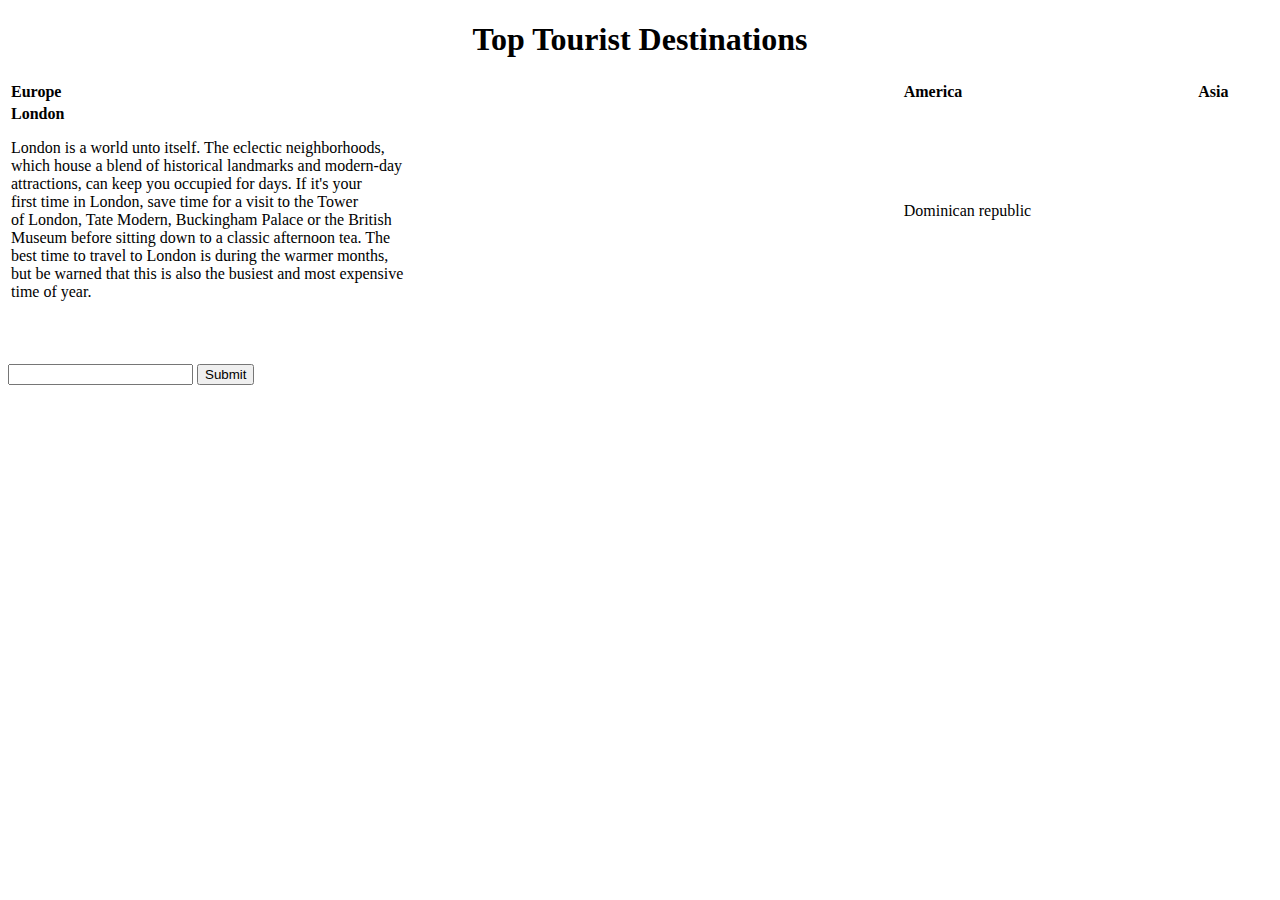
==== index.html @ 0a548342 "I was able to officially figure out how to work around this weather API. Also I started to work on h" ====
<!DOCTYPE html>
<html lang="en">
<head>
    <meta charset="UTF-8">
    <title>Gerard Von Schtieffel's MuvieHaus</title>
    <script src="https://cdnjs.cloudflare.com/ajax/libs/jquery/3.3.1/jquery.min.js"
     charset="utf-8"></script>     
    <script src="app.js" charset="utf-8"></script>   
    <link rel="stylesheet" href="main.css"></linkrel>

</head>
<body>
    <h1> Top Tourist Destinations </h1>
<div>
    <table style="width: 100%;" >
        <thead align="left">
            <tr>
                <th>Europe</th>
                <th>America</th>
                <th>Asia</th>
            </tr>
            
        </thead>
        <tbody align="left">
        <tr>
        <td><strong>London</strong>
            <br>
         <p>London is a world unto itself. The eclectic neighborhoods, <br>
             which house a blend of historical landmarks and modern-day<br>           
                attractions, can keep you occupied for days. If it's your<br>
               first time in London, save time for a visit to the Tower <br>
               of London, Tate Modern, Buckingham Palace or the British<br>
                Museum before sitting down to a classic afternoon tea. The <br>
                best time to travel to London is during the warmer months, <br>
                but be warned that this is also the busiest and most expensive <br>
                time of year.</p>
        </td>
        <td>Dominican republic</td>
        <td></td>
        </tr>
        <tr>
        <td></td>
        <td>&nbsp;</td>
        <td>&nbsp;</td>
        </tr>
        <tr>
        <td>&nbsp;</td>
        <td>&nbsp;</td>
        <td>&nbsp;</td>
        </tr>
        </tbody>
        </table>

 </div>
    <form>
        <input type="text"/>
        <input type="submit" name="submit"/> 
    </form>
</body>
</html>
---- main.css ----
h1{
    text-align: center;
}
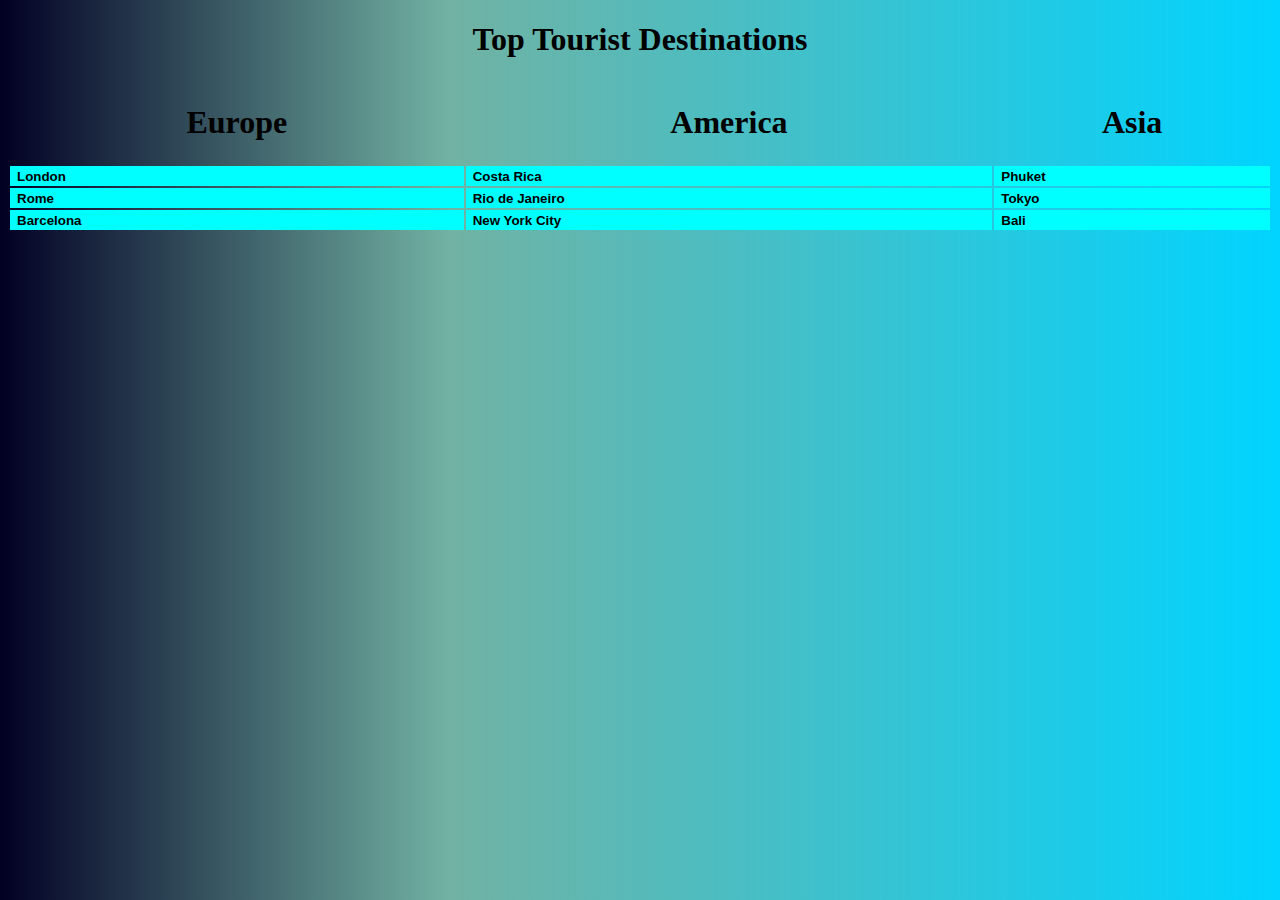
==== commit d1d53eea: "Started to add some button functions like hover on. Also added a new background on my css file." ====
--- a/index.html
+++ b/index.html
@@ -15,16 +15,17 @@
     <table style="width: 100%;" >
         <thead align="left">
             <tr>
-                <th>Europe</th>
-                <th>America</th>
-                <th>Asia</th>
+                <th><h1>Europe</h1></th>
+                <th><h1>America</h1></th>
+                <th><h1>Asia</h1></th>
             </tr>
             
         </thead>
         <tbody align="left">
         <tr>
-        <td><strong>London</strong>
+        <td><button id="btn1"><strong>London</strong></button>
             <br>
+            <div id="london" style="display: none;">
          <p>London is a world unto itself. The eclectic neighborhoods, <br>
              which house a blend of historical landmarks and modern-day<br>           
                 attractions, can keep you occupied for days. If it's your<br>
@@ -34,27 +35,137 @@
                 best time to travel to London is during the warmer months, <br>
                 but be warned that this is also the busiest and most expensive <br>
                 time of year.</p>
+            </div>
+            
         </td>
-        <td>Dominican republic</td>
-        <td></td>
+        <td><button id="btn2"><strong>Costa Rica</strong></button>
+        <br>
+        <div id="costa" style="display: none;">
+        <p>
+            From volcanic mountains to verdant rainforests to stunning shorelines, <br>
+            Costa Rica is a Central American gem. Explore the beaches along the <br>
+             Nicoya Peninsula, hike along Arenal Volcano and spot exotic wildlife <br>
+             in remote Tortuguero National Park. If you're looking for an adrenaline <br>
+             rush, go swimming next to some of the country's waterfalls or zip lining<br>
+              through its rainforests. Just make sure you plan a visit during <br>
+              Costa Rica's dry season, or between mid-December and April.
+        </p>
+        </div>
+        </td>
+        <td><button id="btn3"><strong>Phuket</strong></button>
+            <br>
+        <div id="phuket" style="display: none;">
+            <p>Located in southern Thailand, Phuket offers something for everyone, especially <br>
+            budget-minded travelers. Everything from accommodations to spa treatments to <br>
+            boat tours come with a low price tag. For stunning scenery, check out the <br>
+            limestone cliffs of Phang Nga Bay and lounge on Phuket's gorgeous white sand<br>
+             beaches. Other must-sees include Wat Chalong Temple and the Big Buddha. <br>
+             Once the sun sets, take part in the island's lively nightlife scene.</p>
+        </div>    
+        
+        </td>
+
         </tr>
         <tr>
-        <td></td>
-        <td>&nbsp;</td>
-        <td>&nbsp;</td>
+        <td><button id="btn4"><strong>Rome</strong></button>
+        <br>
+        <div id="rome" style="display: none;">
+        <p>
+            When you visit the Eternal City, prepare to cross a few must-see <br>
+            attractions – including the Colosseum, the Trevi Fountain and the <br>
+            Pantheon – off of your bucket list. Additional treasures, such as <br>
+             St. Peter's Basilica and the Sistine Chapel, can be found in nearby<br>
+              Vatican City. Escape the tourist crowds by taking a twilight stroll <br>
+              along the cobblestone streets of Trastevere, or head to Mercato <br>
+              Centrale Roma to sample local delicacies like gelato and pizza.<br>
+               Before leaving, peruse some of Rome's lesser-known museums, art <br>
+               galleries and boutiques.
+        </p>
+        </div>
+        </td>
+        <td><button id="btn5"><strong>Rio de Janeiro</strong></button>
+        <br>
+            <div id="rio" style="display: none;">
+        <p>
+            Christ the Redeemer and the shores of Copacabana and Ipanema beaches<br> 
+            are only some reasons why you should plan a trip to Rio. In the <br>
+            Marvelous City, you can revel in the sounds of samba in the Lapa <br>
+            neighborhood after strolling along the cobblestone streets of <br>
+            Santa Teresa. Time your visit in February if you want to experience<br> 
+            Carnival, though keep in mind that flights and hotels are expensive <br>
+            when this world-famous celebration takes place.
+        </p>
+        </div>
+        </td>
+        <td><button id="btn6"><strong>Tokyo</strong></button>
+        <br>
+            <div id="tokyo" style="display: none;">
+        <p>
+            Simply setting foot in Japan's cosmopolitan capital is an experience <br>
+            within itself. A city known for its bustling streets adorned with <br>
+             flashing neon signs, Tokyo offers visitors a little bit of everything.<br>
+              Foodies won't be let down by the city's fresh sushi and hearty ramen.<br>
+               Budding photographers and adrenaline junkies will love taking in <br>
+               the sweeping panoramas from the top of the Tokyo Skytree. <br>
+               Shopaholics will find plenty of must-have designer products in Ginza.<br>
+                And for history buffs, Tokyo offers centuries-old temples and <br>
+                shrines to explore.
+        </p>
+            </div>
+         
+        </td>
         </tr>
         <tr>
-        <td>&nbsp;</td>
-        <td>&nbsp;</td>
-        <td>&nbsp;</td>
+        <td><button id="btn7"><strong>Barcelona</strong></button>
+            <br>
+            <div id="barcelona" style="display: none;">
+            <p>
+                This Spanish city is a feast for the eyes: Visitors can walk <br>
+                past medieval architecture in the Barri Gòtic, snap photos <br>
+                of the intricate Sagrada Família and marvel at Gaudí's whimsical<br>
+                creations in Park Güell. La Barceloneta Beach and the Parc de<br>
+                la Ciutadella are perfect places to pass the time on a sunny <br>
+                day before checking out the restaurants and bars along Las <br>
+                Ramblas, which buzzes at all hours of the night. For travelers<br>
+                who want to see Barcelona from above, a trek up Tibidabo is <br>
+                a must.
+            </p>
+            </div>
+            
+        </td>
+        <td><button id="btn8"><strong>New York City</strong></button>
+        <br>
+        <div id="nyc" style="display: none;">
+        <p>
+            New York City hosts infinite urban adventures: You can wander through <br>
+            Central Park, tour the exhibits at the Met, catch a Broadway show or <br>
+            peruse SoHo's stylish boutiques. At night, admire Manhattan's glittering <br>
+            skyscrapers from the top of the Empire State Building or the rooftop bar<br>
+             of your trendy boutique hotel. Foodies will also appreciate the Big <br>
+             Apple's endless restaurant options. If you want to sample a bit of <br>
+             everything, consider signing up for a food tour.
+        </p>
+        </div>
+        
+        </td>
+        <td><button id="btn9"><strong>Bali</strong></button>
+        <br>
+        <div id="bali" style="display: none;">
+        <p>
+            Serene temples and beautiful beaches are the biggest draws to <br>
+            this lush Indonesian paradise. And we do mean lush – the region's <br>
+            notoriously soggy wet season is best avoided by planning a visit<br>
+            between April and October. Break up your beach time with a visit<br>
+            to Kintamani, home to a towering (and active) volcano and a <br>
+            large lake. If you're craving an adrenaline rush, rent a scooter<br>
+            and go exploring or hop on one of the island's many swings to soar<br>
+            above rice terraces and jungles.
+        </p>
+        </div>
+    
+    </td>
         </tr>
         </tbody>
         </table>
-
- </div>
-    <form>
-        <input type="text"/>
-        <input type="submit" name="submit"/> 
-    </form>
 </body>
 </html>--- a/main.css
+++ b/main.css
@@ -1,3 +1,33 @@
+body{
+    background: linear-gradient(90deg, rgba(2,0,36,1) 0%, 
+    rgba(9,121,95,0.5746673669467788) 35%, rgba(0,212,255,1) 100%);
+}
 h1{
     text-align: center;
+
+}
+table{
+    border: 1%;
+    border-radius: 12px;
+}
+p{
+    size: 30%;
+    background-color: rgba(0, 0, 0, 0.2);
+
+}
+td{
+    background-color: aqua;
+}
+button{
+    background-color: Transparent;
+    background-repeat:no-repeat;
+    border: none;
+    cursor:pointer;
+    overflow: hidden;
+    outline:none;
+    size: 25%;
+}
+body{
+    background: linear-gradient(90deg, rgba(2,0,36,1) 0%, 
+    rgba(9,121,95,0.5746673669467788) 35%, rgba(0,212,255,1) 100%);
 }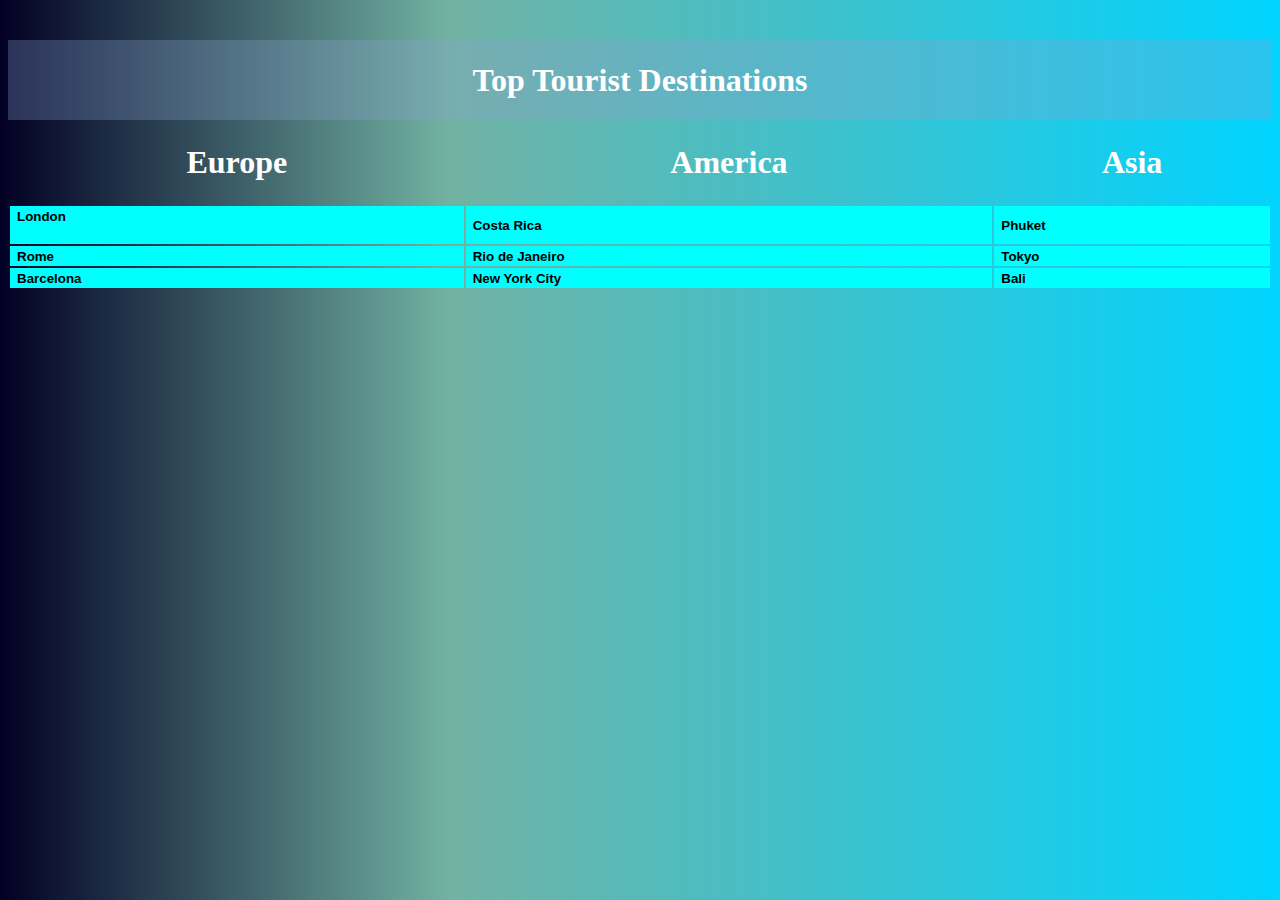
==== commit 2c9b759a: "I was able to append specific weather to each destination with coordinate method" ====
--- a/index.html
+++ b/index.html
@@ -9,8 +9,11 @@
     <link rel="stylesheet" href="main.css"></linkrel>
 
 </head>
+<header>
+    <h1> Top Tourist Destinations </h1>
+</header>
 <body>
-    <h1> Top Tourist Destinations </h1>
+    
 <div>
     <table style="width: 100%;" >
         <thead align="left">
@@ -24,6 +27,9 @@
         <tbody align="left">
         <tr>
         <td><button id="btn1"><strong>London</strong></button>
+            <div>
+                
+            </div>
             <br>
             <div id="london" style="display: none;">
          <p>London is a world unto itself. The eclectic neighborhoods, <br>
--- a/main.css
+++ b/main.css
@@ -1,10 +1,19 @@
 body{
-    background: linear-gradient(90deg, rgba(2,0,36,1) 0%, 
+    background: linear-gradient( rgba(2,0,36,1) 0%, 
     rgba(9,121,95,0.5746673669467788) 35%, rgba(0,212,255,1) 100%);
 }
+header{
+    background-color: rgba(135, 163, 204,0.3);
+    width: 100%;
+    height: 80px;
+    text-align: center;
+    margin-top: 40px;
+    line-height: 80px;
+    height: 80px; 
+
+}
 h1{
-    text-align: center;
-
+    color:white;
 }
 table{
     border: 1%;
@@ -13,6 +22,8 @@
 p{
     size: 30%;
     background-color: rgba(0, 0, 0, 0.2);
+    text-align: center;
+    border-radius: 15px;
 
 }
 td{
@@ -30,4 +41,7 @@
 body{
     background: linear-gradient(90deg, rgba(2,0,36,1) 0%, 
     rgba(9,121,95,0.5746673669467788) 35%, rgba(0,212,255,1) 100%);
+}
+th{
+    text-align: center;
 }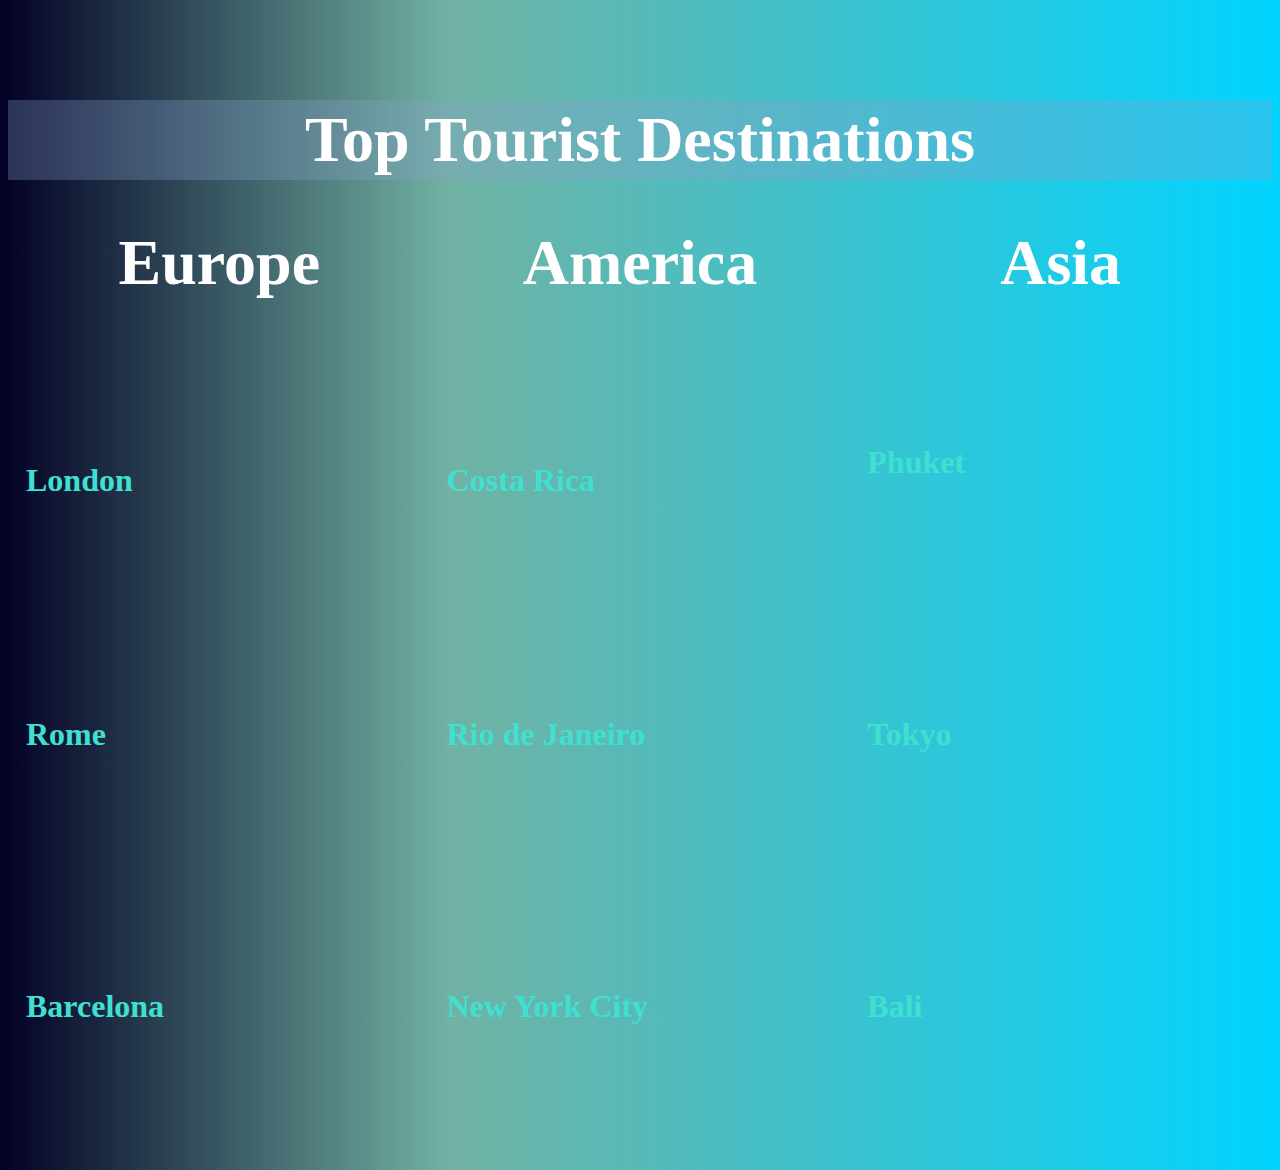
==== commit 88b0d7b0: "Added new images to my each table background. Change font of heading tags making it more appealing" ====
--- a/index.html
+++ b/index.html
@@ -12,7 +12,7 @@
 <header>
     <h1> Top Tourist Destinations </h1>
 </header>
-<body>
+<body> 
     
 <div>
     <table style="width: 100%;" >
@@ -26,13 +26,10 @@
         </thead>
         <tbody align="left">
         <tr>
-        <td><button id="btn1"><strong>London</strong></button>
-            <div>
-                
-            </div>
+        <td style="background-image: url(https://i.ibb.co/7tn03S4/london2.jpg);"><button id="btn1"><strong>London</strong></button>
+
             <br>
-            <div id="london" style="display: none;">
-         <p>London is a world unto itself. The eclectic neighborhoods, <br>
+         <p id="london" style="display: none;">London is a world unto itself. The eclectic neighborhoods, <br>
              which house a blend of historical landmarks and modern-day<br>           
                 attractions, can keep you occupied for days. If it's your<br>
                first time in London, save time for a visit to the Tower <br>
@@ -40,43 +37,42 @@
                 Museum before sitting down to a classic afternoon tea. The <br>
                 best time to travel to London is during the warmer months, <br>
                 but be warned that this is also the busiest and most expensive <br>
-                time of year.</p>
-            </div>
+                time of year.<br><br> </p>
+            
             
         </td>
-        <td><button id="btn2"><strong>Costa Rica</strong></button>
+        <td style="background-image: url(https://i.ibb.co/Nj18XYh/651-costarica.jpg);"><button id="btn2"><strong>Costa Rica</strong></button>
         <br>
-        <div id="costa" style="display: none;">
-        <p>
+        <p id="costa" style="display: none;">
             From volcanic mountains to verdant rainforests to stunning shorelines, <br>
             Costa Rica is a Central American gem. Explore the beaches along the <br>
              Nicoya Peninsula, hike along Arenal Volcano and spot exotic wildlife <br>
              in remote Tortuguero National Park. If you're looking for an adrenaline <br>
              rush, go swimming next to some of the country's waterfalls or zip lining<br>
               through its rainforests. Just make sure you plan a visit during <br>
-              Costa Rica's dry season, or between mid-December and April.
+              Costa Rica's dry season, or between mid-December and April.<br><br>
         </p>
-        </div>
+
         </td>
-        <td><button id="btn3"><strong>Phuket</strong></button>
+        <td style="background-image: url(https://i.ibb.co/tKt3Bq7/58481926.jpg);"><button id="btn3"><strong>Phuket</strong></button>
             <br>
-        <div id="phuket" style="display: none;">
-            <p>Located in southern Thailand, Phuket offers something for everyone, especially <br>
+        
+            <p id="phuket" style="display: none;">Located in southern Thailand, Phuket offers something for everyone, especially <br>
             budget-minded travelers. Everything from accommodations to spa treatments to <br>
             boat tours come with a low price tag. For stunning scenery, check out the <br>
             limestone cliffs of Phang Nga Bay and lounge on Phuket's gorgeous white sand<br>
              beaches. Other must-sees include Wat Chalong Temple and the Big Buddha. <br>
              Once the sun sets, take part in the island's lively nightlife scene.</p>
-        </div>    
+        <br> <br>
         
         </td>
 
         </tr>
         <tr>
-        <td><button id="btn4"><strong>Rome</strong></button>
+        <td style="background-image: url(https://i.ibb.co/0rR8CPJ/Hero-Rome-Italy.jpg);"><button id="btn4"><strong>Rome</strong></button>
         <br>
-        <div id="rome" style="display: none;">
-        <p>
+        
+        <p id="rome" style="display: none;">
             When you visit the Eternal City, prepare to cross a few must-see <br>
             attractions – including the Colosseum, the Trevi Fountain and the <br>
             Pantheon – off of your bucket list. Additional treasures, such as <br>
@@ -86,13 +82,13 @@
               Centrale Roma to sample local delicacies like gelato and pizza.<br>
                Before leaving, peruse some of Rome's lesser-known museums, art <br>
                galleries and boutiques.
-        </p>
-        </div>
+        </p> <br> <br>
         </td>
-        <td><button id="btn5"><strong>Rio de Janeiro</strong></button>
+
+        <td style="background-image: url(https://i.ibb.co/JshnZD2/fa.jpg);"><button id="btn5"><strong>Rio de Janeiro</strong></button>
         <br>
-            <div id="rio" style="display: none;">
-        <p>
+            
+        <p id="rio" style="display: none;">
             Christ the Redeemer and the shores of Copacabana and Ipanema beaches<br> 
             are only some reasons why you should plan a trip to Rio. In the <br>
             Marvelous City, you can revel in the sounds of samba in the Lapa <br>
@@ -100,13 +96,13 @@
             Santa Teresa. Time your visit in February if you want to experience<br> 
             Carnival, though keep in mind that flights and hotels are expensive <br>
             when this world-famous celebration takes place.
-        </p>
-        </div>
+        </p> <br> <br>
+        
         </td>
-        <td><button id="btn6"><strong>Tokyo</strong></button>
+        <td style="background-image: url(https://i.ibb.co/dMRPz2J/tokyo-ops-7-19.jpg);"><button id="btn6"><strong>Tokyo</strong></button>
         <br>
-            <div id="tokyo" style="display: none;">
-        <p>
+            
+        <p id="tokyo" style="display: none;">
             Simply setting foot in Japan's cosmopolitan capital is an experience <br>
             within itself. A city known for its bustling streets adorned with <br>
              flashing neon signs, Tokyo offers visitors a little bit of everything.<br>
@@ -116,16 +112,15 @@
                Shopaholics will find plenty of must-have designer products in Ginza.<br>
                 And for history buffs, Tokyo offers centuries-old temples and <br>
                 shrines to explore.
-        </p>
-            </div>
+        </p> <br> <br>
          
         </td>
         </tr>
         <tr>
-        <td><button id="btn7"><strong>Barcelona</strong></button>
+        <td style="background-image: url(https://i.ibb.co/5rS9gPr/Panorama-soleado-de-la-sagrada-familia.jpg);"><button id="btn7"><strong>Barcelona</strong></button>
             <br>
-            <div id="barcelona" style="display: none;">
-            <p>
+            
+            <p id="barcelona" style="display: none;">
                 This Spanish city is a feast for the eyes: Visitors can walk <br>
                 past medieval architecture in the Barri Gòtic, snap photos <br>
                 of the intricate Sagrada Família and marvel at Gaudí's whimsical<br>
@@ -135,14 +130,14 @@
                 Ramblas, which buzzes at all hours of the night. For travelers<br>
                 who want to see Barcelona from above, a trek up Tibidabo is <br>
                 a must.
-            </p>
-            </div>
+            </p> <br> <br>
+            
             
         </td>
-        <td><button id="btn8"><strong>New York City</strong></button>
+        <td style="background-image: url(https://i.ibb.co/6PC5nGV/4-statue-of-liberty-nyc-skyline-antonino-bartuccio.jpg);"><button id="btn8"><strong>New York City</strong></button>
         <br>
-        <div id="nyc" style="display: none;">
-        <p>
+        
+        <p id="nyc" style="display: none;"> 
             New York City hosts infinite urban adventures: You can wander through <br>
             Central Park, tour the exhibits at the Met, catch a Broadway show or <br>
             peruse SoHo's stylish boutiques. At night, admire Manhattan's glittering <br>
@@ -150,14 +145,14 @@
              of your trendy boutique hotel. Foodies will also appreciate the Big <br>
              Apple's endless restaurant options. If you want to sample a bit of <br>
              everything, consider signing up for a food tour.
-        </p>
-        </div>
+        </p> <br> <br>
         
         </td>
-        <td><button id="btn9"><strong>Bali</strong></button>
+
+        <td style="background-image: url(https://i.ibb.co/9q2jN8n/bali-pura-ulun-danu.jpg);"><button id="btn9"><strong>Bali</strong></button>
         <br>
-        <div id="bali" style="display: none;">
-        <p>
+        
+        <p id="bali" style="display: none;">
             Serene temples and beautiful beaches are the biggest draws to <br>
             this lush Indonesian paradise. And we do mean lush – the region's <br>
             notoriously soggy wet season is best avoided by planning a visit<br>
@@ -166,8 +161,9 @@
             large lake. If you're craving an adrenaline rush, rent a scooter<br>
             and go exploring or hop on one of the island's many swings to soar<br>
             above rice terraces and jungles.
-        </p>
-        </div>
+        </p> 
+        <br> 
+        <br>
     
     </td>
         </tr>
--- a/main.css
+++ b/main.css
@@ -1,33 +1,44 @@
 body{
     background: linear-gradient( rgba(2,0,36,1) 0%, 
     rgba(9,121,95,0.5746673669467788) 35%, rgba(0,212,255,1) 100%);
+    /* background-image: url("https://i.ibb.co/7tn03S4/london2.jpg"); */
 }
 header{
     background-color: rgba(135, 163, 204,0.3);
     width: 100%;
     height: 80px;
     text-align: center;
-    margin-top: 40px;
+    margin-top: 100px;
     line-height: 80px;
     height: 80px; 
 
 }
 h1{
     color:white;
+    font-family: cursive;
+    font-weight: bolder;
+    font-size: 4em;
 }
-table{
-    border: 1%;
-    border-radius: 12px;
-}
+
 p{
     size: 30%;
-    background-color: rgba(0, 0, 0, 0.2);
+    background-color: rgba(0, 0, 0, 0.4);
     text-align: center;
     border-radius: 15px;
+    color: white;
 
 }
 td{
-    background-color: aqua;
+    /* background-color: aqua;  */
+    border-radius: 10px;
+    padding: 10px;
+    width: 30%;
+    height: 250px;
+    background-repeat: no-repeat;
+    background-size: cover;
+}
+tr{
+    size: 30%;
 }
 button{
     background-color: Transparent;
@@ -36,7 +47,10 @@
     cursor:pointer;
     overflow: hidden;
     outline:none;
-    size: 25%;
+    font-family: cursive;
+    font-size: 2em;
+    color: turquoise;
+    
 }
 body{
     background: linear-gradient(90deg, rgba(2,0,36,1) 0%, 
@@ -44,4 +58,12 @@
 }
 th{
     text-align: center;
-}+}
+/* td .#london{
+    width: 250px;
+    height: 180px;
+    background-image: url("https://i.ibb.co/7tn03S4/london2.jpg");
+    background-repeat: no-repeat; 
+    background-size: 250px 180px;
+    border: 1px solid black;
+} */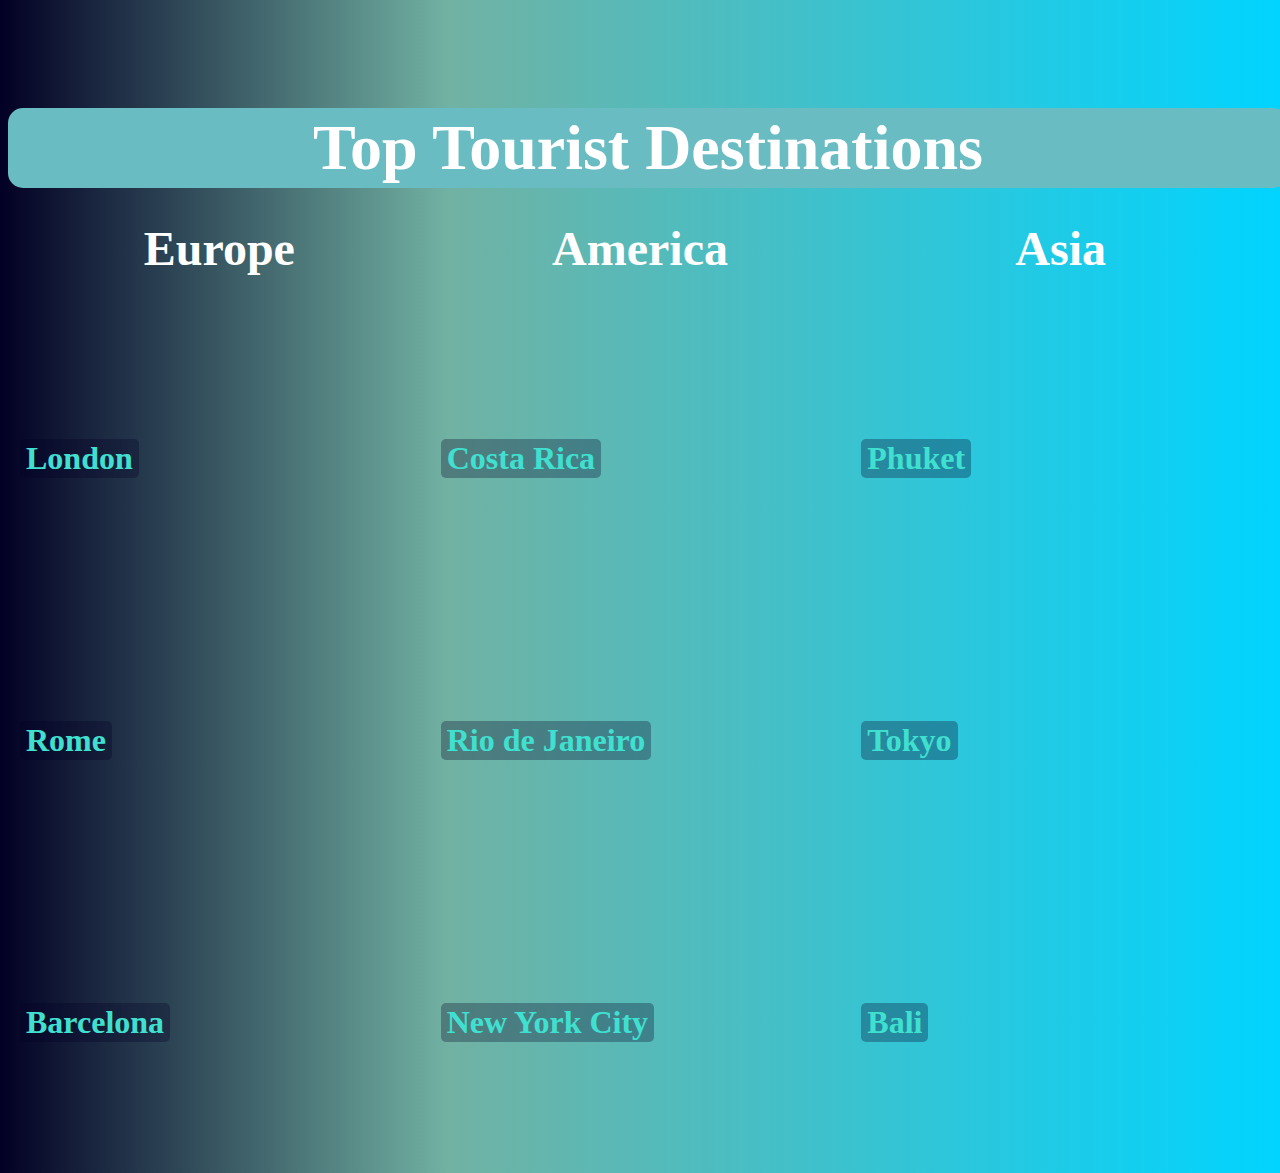
==== commit 19b9daf7: "I added a new button feature where it will turn the background of it to black. I also made the heade" ====
--- a/index.html
+++ b/index.html
@@ -10,7 +10,7 @@
 
 </head>
 <header>
-    <h1> Top Tourist Destinations </h1>
+    <h1 id="head"> Top Tourist Destinations </h1>
 </header>
 <body> 
     
@@ -18,9 +18,9 @@
     <table style="width: 100%;" >
         <thead align="left">
             <tr>
-                <th><h1>Europe</h1></th>
-                <th><h1>America</h1></th>
-                <th><h1>Asia</h1></th>
+                <th><h2>Europe</h2></th>
+                <th><h2>America</h2></th>
+                <th><h2>Asia</h2></th>
             </tr>
             
         </thead>
@@ -29,7 +29,8 @@
         <td style="background-image: url(https://i.ibb.co/7tn03S4/london2.jpg);"><button id="btn1"><strong>London</strong></button>
 
             <br>
-         <p id="london" style="display: none;">London is a world unto itself. The eclectic neighborhoods, <br>
+         <p id="london" style="display: none;">
+            London is a world unto itself. The eclectic neighborhoods, <br>
              which house a blend of historical landmarks and modern-day<br>           
                 attractions, can keep you occupied for days. If it's your<br>
                first time in London, save time for a visit to the Tower <br>
@@ -37,21 +38,22 @@
                 Museum before sitting down to a classic afternoon tea. The <br>
                 best time to travel to London is during the warmer months, <br>
                 but be warned that this is also the busiest and most expensive <br>
-                time of year.<br><br> </p>
+                time of year.<br><br>  <a href="https://weather.com/weather/tenday/l/ae8230efd4bc57fdf721a02c7eb2b88c56aa6e71d73666328e33af3ea2039032132e24ae91b6a07862c5091a9d95a4b8" target="_blank">More weather info.<br></a></p>
             
             
         </td>
         <td style="background-image: url(https://i.ibb.co/Nj18XYh/651-costarica.jpg);"><button id="btn2"><strong>Costa Rica</strong></button>
         <br>
         <p id="costa" style="display: none;">
-            From volcanic mountains to verdant rainforests to stunning shorelines, <br>
-            Costa Rica is a Central American gem. Explore the beaches along the <br>
-             Nicoya Peninsula, hike along Arenal Volcano and spot exotic wildlife <br>
-             in remote Tortuguero National Park. If you're looking for an adrenaline <br>
-             rush, go swimming next to some of the country's waterfalls or zip lining<br>
-              through its rainforests. Just make sure you plan a visit during <br>
-              Costa Rica's dry season, or between mid-December and April.<br><br>
-        </p>
+            From volcanic mountains to verdant rainforests to stunning <br>
+            shorelines, Costa Rica is a Central American gem. Explore the <br> 
+            beaches along the Nicoya Peninsula, hike along Arenal Volcano and <br>
+            spot exotic wildlife in remote Tortuguero National Park. If <br>
+            you're looking for an adrenaline rush, go swimming next to some of
+            the country's waterfalls or zip lining through its rainforests.<br>
+            Just make sure you plan a visit during Costa Rica's dry <br> 
+              season, or between mid-December and April.<br><br>
+              <a href="https://weather.com/weather/tenday/l/San+Jos%C3%A9+San+Jos%C3%A9+Costa+Rica?canonicalCityId=a66b2397fc7dba199c6375a1e7e536ac218b0fd015b2a00e7b1c5f43a4e5d0c6" target="_blank">More weather info.<br></p>
 
         </td>
         <td style="background-image: url(https://i.ibb.co/tKt3Bq7/58481926.jpg);"><button id="btn3"><strong>Phuket</strong></button>
@@ -62,8 +64,10 @@
             boat tours come with a low price tag. For stunning scenery, check out the <br>
             limestone cliffs of Phang Nga Bay and lounge on Phuket's gorgeous white sand<br>
              beaches. Other must-sees include Wat Chalong Temple and the Big Buddha. <br>
-             Once the sun sets, take part in the island's lively nightlife scene.</p>
-        <br> <br>
+             Once the sun sets, take part in the island's lively nightlife scene.
+             <br> <br> 
+             <a href="https://weather.com/weather/tenday/l/THXX0018:1:TH" target="_blank">More weather info.<br></p>
+        
         
         </td>
 
@@ -81,8 +85,8 @@
               along the cobblestone streets of Trastevere, or head to Mercato <br>
               Centrale Roma to sample local delicacies like gelato and pizza.<br>
                Before leaving, peruse some of Rome's lesser-known museums, art <br>
-               galleries and boutiques.
-        </p> <br> <br>
+               galleries and boutiques.<br> <br>
+               <a href="https://weather.com/weather/tenday/l/1d1a251383dc0d1bdbfb8efbc155374b376eff6f5232f36110b823e47362866e" target="_blank">More weather info.<br></p> 
         </td>
 
         <td style="background-image: url(https://i.ibb.co/JshnZD2/fa.jpg);"><button id="btn5"><strong>Rio de Janeiro</strong></button>
@@ -95,8 +99,8 @@
             neighborhood after strolling along the cobblestone streets of <br>
             Santa Teresa. Time your visit in February if you want to experience<br> 
             Carnival, though keep in mind that flights and hotels are expensive <br>
-            when this world-famous celebration takes place.
-        </p> <br> <br>
+            when this world-famous celebration takes place. <br> <br>
+            <a href="https://weather.com/weather/tenday/l/632c8273f5780465f4ef76feedd03a86dd5019a79a49165387428e1b8083caae" target="_blank">More weather info.<br></p> 
         
         </td>
         <td style="background-image: url(https://i.ibb.co/dMRPz2J/tokyo-ops-7-19.jpg);"><button id="btn6"><strong>Tokyo</strong></button>
@@ -111,8 +115,8 @@
                the sweeping panoramas from the top of the Tokyo Skytree. <br>
                Shopaholics will find plenty of must-have designer products in Ginza.<br>
                 And for history buffs, Tokyo offers centuries-old temples and <br>
-                shrines to explore.
-        </p> <br> <br>
+                shrines to explore.<br> <br>
+                <a href="https://weather.com/weather/tenday/l/4ba28384e2da53b2861f5b5c70b7332e4ba1dc83e75b948e6fbd2aaceeeceae3" target="_blank">More weather info.<br></p> 
          
         </td>
         </tr>
@@ -129,8 +133,8 @@
                 day before checking out the restaurants and bars along Las <br>
                 Ramblas, which buzzes at all hours of the night. For travelers<br>
                 who want to see Barcelona from above, a trek up Tibidabo is <br>
-                a must.
-            </p> <br> <br>
+                a must.<br> <br>
+                <a href="hhttps://weather.com/weather/tenday/l/0ce8d487db0a25631ee2017ddbe068bfba0de2b24de23f0b82c95863724f3a86" target="_blank">More weather info.<br></p> 
             
             
         </td>
@@ -144,8 +148,8 @@
             skyscrapers from the top of the Empire State Building or the rooftop bar<br>
              of your trendy boutique hotel. Foodies will also appreciate the Big <br>
              Apple's endless restaurant options. If you want to sample a bit of <br>
-             everything, consider signing up for a food tour.
-        </p> <br> <br>
+             everything, consider signing up for a food tour.<br> <br>
+             <a href="https://weather.com/weather/tenday/l/96f2f84af9a5f5d452eb0574d4e4d8a840c71b05e22264ebdc0056433a642c84" target="_blank">More weather info.<br></p> 
         
         </td>
 
@@ -160,10 +164,9 @@
             to Kintamani, home to a towering (and active) volcano and a <br>
             large lake. If you're craving an adrenaline rush, rent a scooter<br>
             and go exploring or hop on one of the island's many swings to soar<br>
-            above rice terraces and jungles.
-        </p> 
-        <br> 
-        <br>
+            above rice terraces and jungles.<br> <br>
+            <a href="https://weather.com/weather/tenday/l/92a09811e9aebee960adac3a308dd0c0190b5b2dd8623c6dd75be87155efb067" target="_blank">More weather info.<br></p> 
+       
     
     </td>
         </tr>
--- a/main.css
+++ b/main.css
@@ -3,21 +3,31 @@
     rgba(9,121,95,0.5746673669467788) 35%, rgba(0,212,255,1) 100%);
     /* background-image: url("https://i.ibb.co/7tn03S4/london2.jpg"); */
 }
-header{
-    background-color: rgba(135, 163, 204,0.3);
+/* header{
+    background-color: rgba(135, 163, 204,0.3); 
     width: 100%;
     height: 80px;
     text-align: center;
     margin-top: 100px;
     line-height: 80px;
     height: 80px; 
-
-}
-h1{
+    text-shadow: black;
+    border-radius: 15px;
+    
+} */
+/* h1{
     color:white;
     font-family: cursive;
     font-weight: bolder;
     font-size: 4em;
+    
+} */
+h2{
+    color:white;
+    font-family: cursive;
+    font-weight: bolder;
+    font-size: 3em;
+    margin-top: 210px;
 }
 
 p{
@@ -33,17 +43,19 @@
     border-radius: 10px;
     padding: 10px;
     width: 30%;
-    height: 250px;
+    height: 260px;
     background-repeat: no-repeat;
     background-size: cover;
+    
 }
 tr{
     size: 30%;
 }
 button{
-    background-color: Transparent;
+    background-color:  rgba(2,0,36,0.3);
     background-repeat:no-repeat;
     border: none;
+    border-radius: 5px;
     cursor:pointer;
     overflow: hidden;
     outline:none;
@@ -59,6 +71,25 @@
 th{
     text-align: center;
 }
+a{
+    color: turquoise;
+}
+#head{
+ position: fixed;
+ color:white;
+ font-family: cursive;
+ font-weight: bolder;
+ font-size: 4em;
+ background-color: rgba(104, 188, 194, 1.0); 
+ width: 100%;
+ height: 80px;
+ text-align: center;
+ margin-top: 100px;
+ line-height: 80px;
+ height: 80px; 
+ text-shadow: black;
+ border-radius: 15px;
+}
 /* td .#london{
     width: 250px;
     height: 180px;
